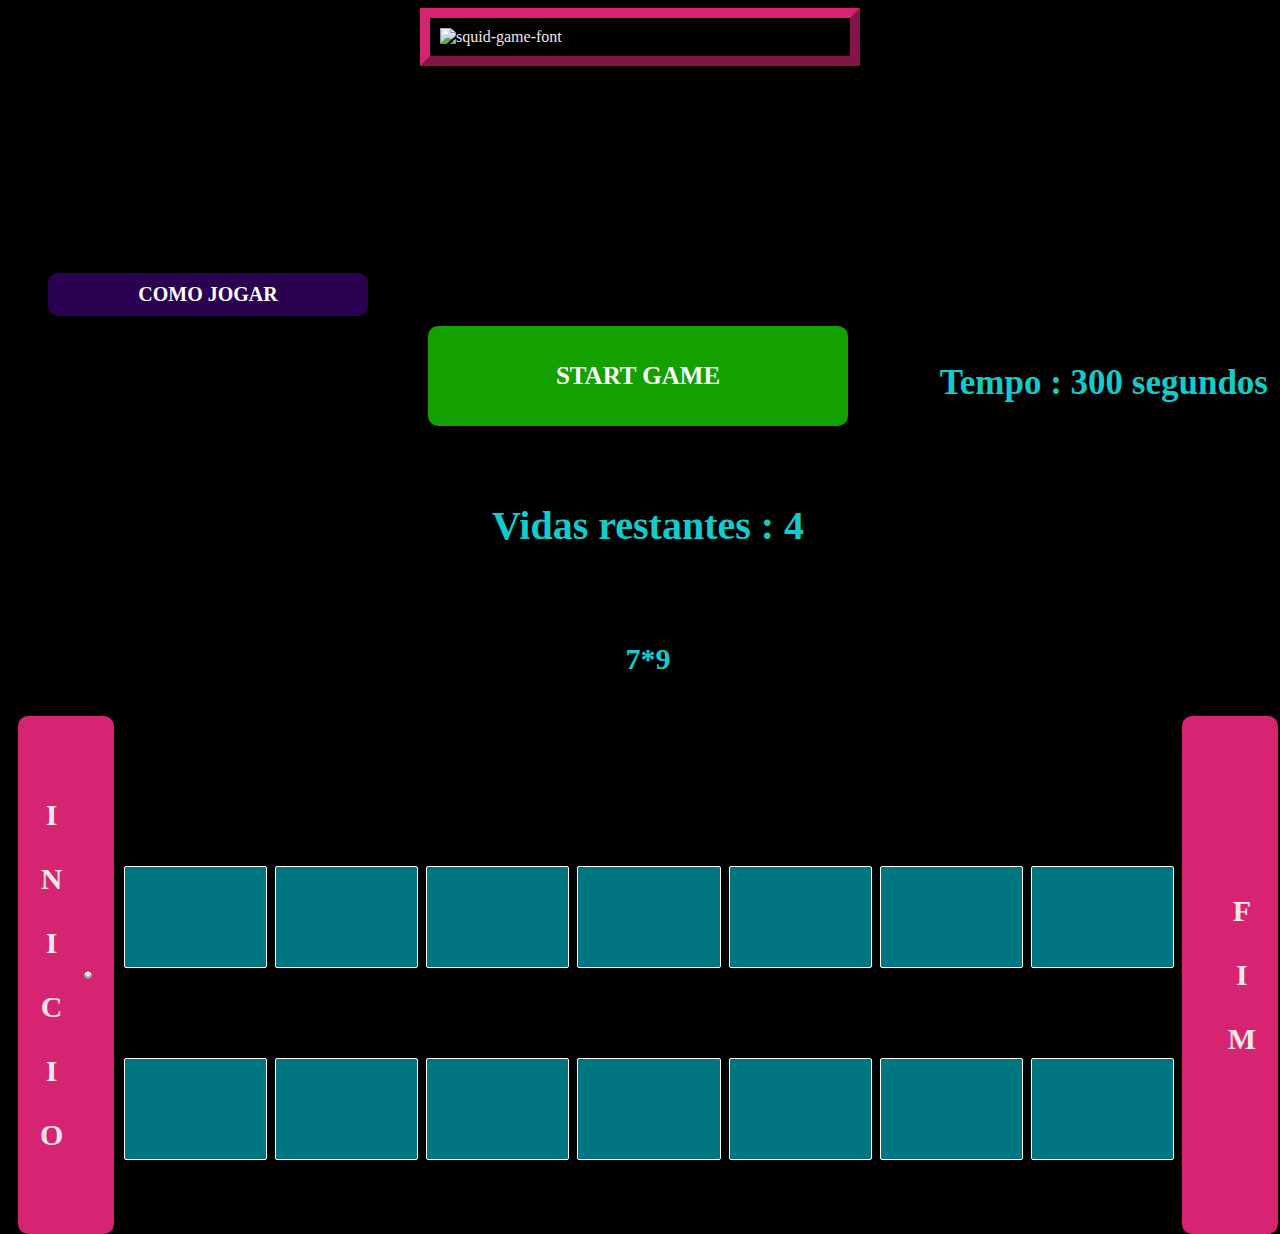
==== index.html @ a6acdb40 "retirando a pasta round6 como intermediario" ====
<!DOCTYPE html>
<html lang="en">
  <head>
    <meta charset="UTF-8" />
    <meta http-equiv="X-UA-Compatible" content="IE=edge" />
    <meta name="viewport" content="width=device-width, initial-scale=1.0" />
    <title>Round6 Matemático</title>
    <link rel="stylesheet" href="style.css" />
    <script
      src="https://kit.fontawesome.com/9d8ddca57b.js"
      crossorigin="anonymous"
    ></script>
    <link
      rel="stylesheet"
      href="https://use.fontawesome.com/releases/v5.5.0/css/all.css"
      integrity="sha384-B4dIYHKNBt8Bc12p+WXckhzcICo0wtJAoU8YZTY5qE0Id1GSseTk6S+L3BlXeVIU"
      crossorigin="anonymous"
    />
    

  </head>
  <body>
    <div class= "titulo">
        <a ><img src="https://fontmeme.com/permalink/211207/664804e150b0178541e672cfd13ec9cb.png"
           alt="squid-game-font" border="0" class="titulo1"/></a>
    </div>
    <div class="geral">
      <section class="header"></section>
      

     
      <section class="bodydojogo">
        <button class="botaoinstrucoes" id="botaoinstrucoes">
          COMO JOGAR
        </button>

       
        <div class="temporizadordisplay">
          
          <div class="centralizador"></div>

          <button class="botaoiniciar" id="botaoiniciar">START GAME</button>
          <h4 id="temporizador">Tempo : 300 segundos</h4>
        </div>
        <div class="comentarios" id="comentarios"></div>
       
        <div class="tentativas">
          <h4 class="contador-de-vidas">Vidas restantes : 4</h4>
        </div>
        <div class="comentarios">
          <h4 id = "pergunta"></h4>
        </div>
        
        <div class="espacamentodojogo">
          <div class="inicio">
            <h3 class="textoinicio">
              <p>I</p>
              <p>N</p>
              <p>I</p>
              <p>C</p>
              <p>I</p>
              <p>O</p>
            </h3>

            <!-- player icon -->
            <span class="posicaoinicial">
              <!-- <span class="player-icon"></span> -->
              <img
                src="./media/icone.png"
                alt="playericon"
                class="iconejogador"
              />
            </span>
          </div>

          <!-- glass tiles -->
          <div class="vidros">
            <div class="vidro" id="vidro-cima" data-value="1"></div>
            <div class="vidro" id="vidro-cima1" data-value="3"></div>
            <div class="vidro" id="vidro-cima2" data-value="5"></div>
            <div class="vidro" id="vidro-cima3" data-value="7"></div>
            <div class="vidro" id="vidro-cima4" data-value="9"></div>
            <div class="vidro" id="vidro-cima5" data-value="11"></div>
            <div class="vidro" id="vidro-cima6" data-value="13"></div>
            <div class="vidro" id="vidro-baixo" data-value="2"></div>
            <div class="vidro" id="vidro-baixo1" data-value="4"></div>
            <div class="vidro" id="vidro-baixo2" data-value="6"></div>
            <div class="vidro" id="vidro-baixo3" data-value="8"></div>
            <div class="vidro" id="vidro-baixo4" data-value="10"></div>
            <div class="vidro" id="vidro-baixo5" data-value="12"></div>
            <div class="vidro" id="vidro-baixo6" data-value="14"></div>
          </div>
          <!-- ends glass tiles
          2,4,5,7,9,12,14
        '4','81','63','2','4x^3+9','6','33x^2+7x^3'
      '6','67','83','4','2x^3+5','3','27x^2+5x^3' -->

          <div class="fim" id="fim">
            <span class="posicaofinal">
              <span class="posicaosegurada"></span>
            </span>
            <h3 class="textofinal">
              <p>F</p>
              <p>I</p>
              <p>M</p>      
            </h3>
          </div>
        </div>
        <!-- end main game area -->
      </section>

      <!-- gameover screen -->
      <section class="displaygameover hide" id="displaygameover">
        <h2 class="disptextogameover hide" id="disptextogameover">Game Over</h2>
      </section>

      <!--  -->
      <section class="footer"></section>
    </div>
    <script src="script.js" charset="UTF-8"></script>
  </body>
</html>
---- style.css ----
body {
  color: rgb(243, 230, 230);
  background-color: black;
  font-family: Leelawadee UI;
}

.titulo {
  margin-left: auto;
  margin-right: auto;
  padding: 0;
  height: 250px;
  width: 500px;
}

.geral {
  margin: 0;
  padding: 0;
  height: 100vh;
  width: 100vw;
}

img {
  display: block;
  margin-left: auto;
  margin-right: auto;
  width: 40%;
}

.titulo1 {
  width: 80%;
  padding: 10px;
  border: 10px outset #d62473;
  background-color: transparent;
}

.botaoinstrucoes {
  border: none;
  margin-top: 15px;
  margin-left: 40px;
  height: 85%;
  width: 25%;
  border-radius: 10px;
  padding: 10px 0 10px 0;
  font-size: 20px;
  font-weight: bolder;
  background-color: #2b0152;
  color: white;
  cursor: pointer;
  text-align: center;
  font-family: Leelawadee UI;
}

.botaoinstrucoes:hover {
  background: #d62473;
  color: black;
  border: 2px solid white;
}

.botaoiniciar {
  border: none;
  margin-top: 10px;
  height: 75%;
  border-radius: 10px;
  padding: 10px 0 10px 0;
  font-size: 25px;
  font-weight: bolder;
  background-color: #13a000;
  color: white;
  cursor: pointer;
  text-align: center;
  font-family: Leelawadee UI;
}
.botaoiniciar:hover {
  background-color: #056b02;
  border: 2px solid white;
  box-sizing: 60px;
  color: black;
}

.centralizador {
  display: flex;
  justify-content: center;
  align-items: center;
}

.temporizadordisplay {
  display: grid;
  grid-template-columns: repeat(3, 1fr);
  font-size: 35px;
  text-align: right;
  padding-right: 20px;
}

.comentarios {
  font-size: 30px;
  color: whitesmoke;
  display: flex;
  justify-content: center;
  align-items: center;
}
/* the styling of the rectangular tiles */

.vidro {
  display: grid;
  align-items: center;
  justify-content: center;
  width: 100%;
  height: 100px;
  border-radius: 2px;
  background-color: rgb(0, 119, 128);
  text-align: center;
  cursor: pointer;
  user-select: none;
  border: 1px solid white;
}

.hide {
  display: none;
}

#vidro-cima {
  align-self: flex-end;
  margin-bottom: 2.5px;
}
#vidro-cima1 {
  align-self: flex-end;
  margin-bottom: 2.5px;
}
#vidro-cima2 {
  align-self: flex-end;
  margin-bottom: 2.5px;
}
#vidro-cima3 {
  align-self: flex-end;
  margin-bottom: 2.5px;
}
#vidro-cima4 {
  align-self: flex-end;
  margin-bottom: 2.5px;
}
#vidro-cima5 {
  align-self: flex-end;
  margin-bottom: 2.5px;
}
#vidro-cima6 {
  align-self: flex-end;
  margin-bottom: 2.5px;
}
#vidro-baixo {
  align-self: flex-inicio;
  margin-top: 2.5px;
}
#vidro-baixo1 {
  align-self: flex-inicio;
  margin-top: 2.5px;
}
#vidro-baixo2 {
  align-self: flex-inicio;
  margin-top: 2.5px;
}
#vidro-baixo3 {
  align-self: flex-inicio;
  margin-top: 2.5px;
}
#vidro-baixo4 {
  align-self: flex-inicio;
  margin-top: 2.5px;
}
#vidro-baixo5 {
  align-self: flex-inicio;
  margin-top: 2.5px;
}
#vidro-baixo6 {
  align-self: flex-inicio;
  margin-top: 2.5px;
}

/* glass grid */
.vidros {
  display: grid;
  justify-content: center;
  align-items: center;
  gap: 10px;
  grid-template-rows: 1fr 1fr;
  grid-template-columns: repeat(7, 1fr);
}

.espacamentodojogo {
  display: grid;
  grid-template-columns: 1fr 9fr 1fr;
}

.inicio,
.fim {
  display: grid;
  grid-template-columns: repeat(2, 1fr);
  align-items: center;
  gap: 5px;
  padding: 10px;
  cursor: pointer;
  border-radius: 10px;
}

.inicio {
  margin-right: 10px;
  margin-left: 10px;
  border: 7px solid #d62473;
  background-color: #d62473;
}

.fim {
  margin-left: 10px;
  margin-right: 10px;
  border: 7px solid #d62473;
  background-color: #d62473;
}

.textoinicio,
.textofinal {
  text-align: center;
  font-size: 30px;
  padding: 5px;
}

.textoinicio {
  margin-right: 5px;
}

.textofinal {
  margin-left: 5px;
}

.posicaoinicial {
  display: grid;
  align-items: center;
  justify-content: center;
}

.posicalfinal {
  display: grid;
  align-items: center;
  justify-content: center;
}

.player-icon {
  width: 55px;
  height: 65px;
  background-color: transparent;
}

.headman-icon {
  width: 50px;
  height: 95px;
  background-color: transparent;
}

.fa-trophy {
  font-size: 30px;
  color: gold;
}

.tentativas {
  display: flex;
  justify-content: center;
  align-items: center;
  font-size: 40px;
}

.displaygameover {
  display: flex;
  flex-direction: column;
  align-items: center;
  justify-content: center;
}

.disptextogameover {
  text-align: center;
  font-size: 70px;
}
#botaoreinicio {
  display: block;
  margin: 0 auto;
  height: 100px;
  background-color: #2b0152;
  color: white;
  font-size: 45px;
  border-radius: 10px;
  width: 70%;
}

#botaoreinicio:hover {
  background-color: #d62473;
  color: whitesmoke;
  border: none;
}

h4 {
  color: #13cbcb;
}
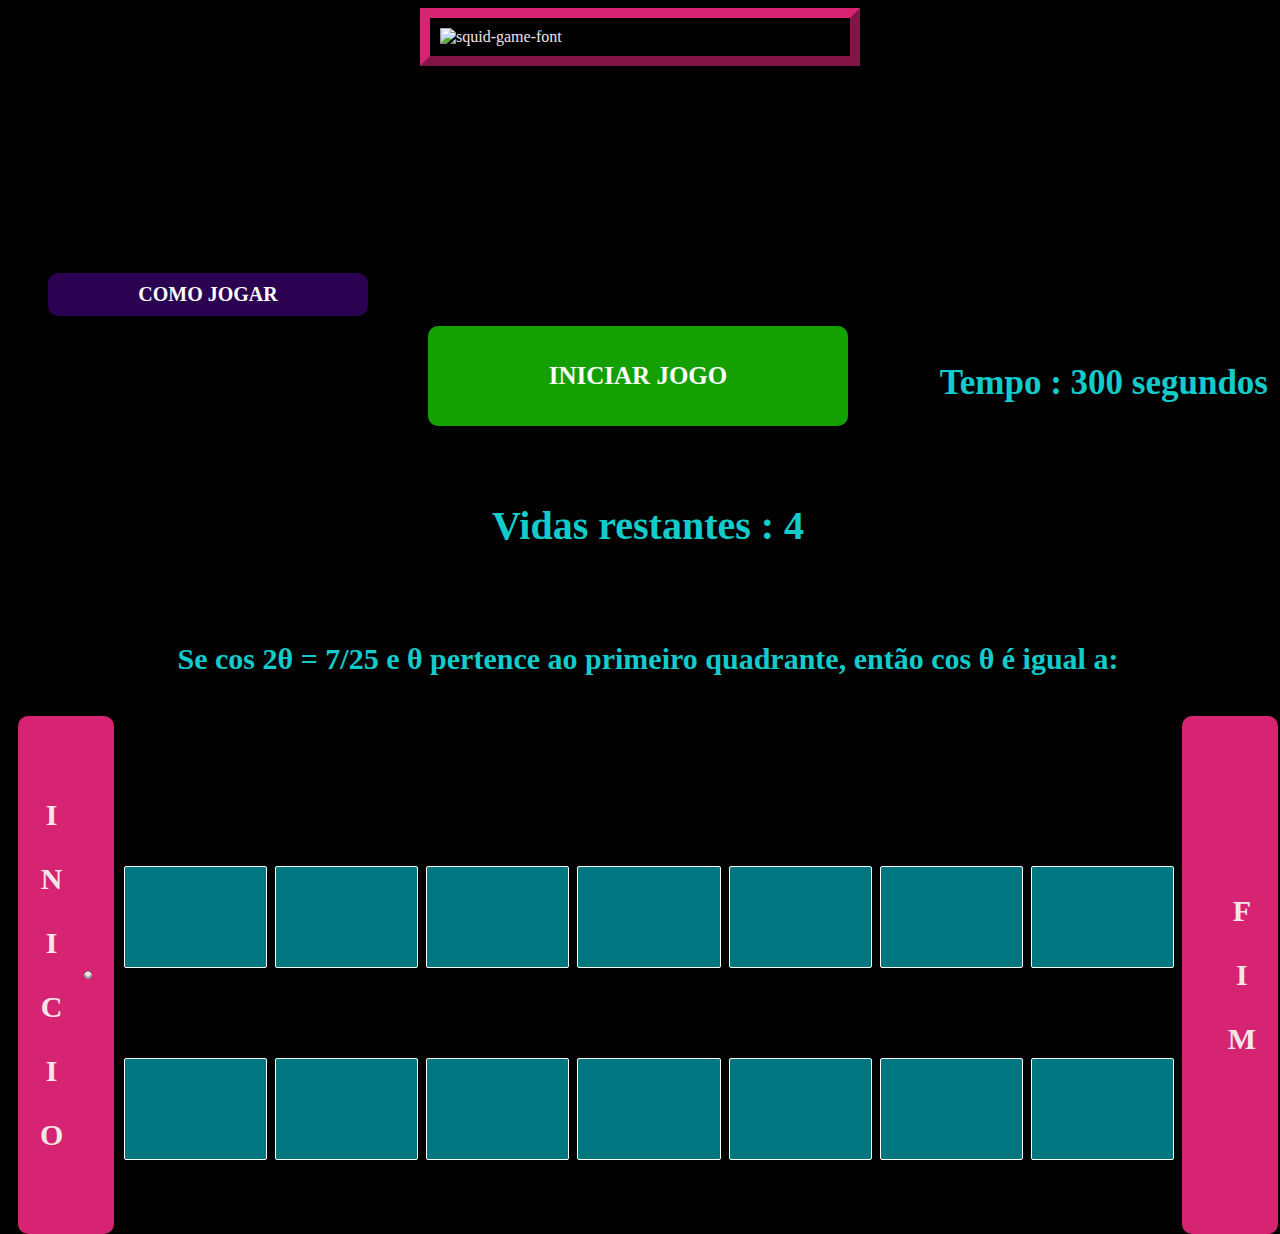
==== commit e60a7613: "Sintaxe" ====
--- a/index.html
+++ b/index.html
@@ -6,18 +6,6 @@
     <meta name="viewport" content="width=device-width, initial-scale=1.0" />
     <title>Round6 Matemático</title>
     <link rel="stylesheet" href="style.css" />
-    <script
-      src="https://kit.fontawesome.com/9d8ddca57b.js"
-      crossorigin="anonymous"
-    ></script>
-    <link
-      rel="stylesheet"
-      href="https://use.fontawesome.com/releases/v5.5.0/css/all.css"
-      integrity="sha384-B4dIYHKNBt8Bc12p+WXckhzcICo0wtJAoU8YZTY5qE0Id1GSseTk6S+L3BlXeVIU"
-      crossorigin="anonymous"
-    />
-    
-
   </head>
   <body>
     <div class= "titulo">
@@ -39,7 +27,7 @@
           
           <div class="centralizador"></div>
 
-          <button class="botaoiniciar" id="botaoiniciar">START GAME</button>
+          <button class="botaoiniciar" id="botaoiniciar">INICIAR JOGO</button>
           <h4 id="temporizador">Tempo : 300 segundos</h4>
         </div>
         <div class="comentarios" id="comentarios"></div>
@@ -62,9 +50,9 @@
               <p>O</p>
             </h3>
 
-            <!-- player icon -->
+            <!-- Icone do Jogador -->
             <span class="posicaoinicial">
-              <!-- <span class="player-icon"></span> -->
+
               <img
                 src="./media/icone.png"
                 alt="playericon"
@@ -73,7 +61,7 @@
             </span>
           </div>
 
-          <!-- glass tiles -->
+          <!-- Tabuleiro -->
           <div class="vidros">
             <div class="vidro" id="vidro-cima" data-value="1"></div>
             <div class="vidro" id="vidro-cima1" data-value="3"></div>
@@ -90,10 +78,7 @@
             <div class="vidro" id="vidro-baixo5" data-value="12"></div>
             <div class="vidro" id="vidro-baixo6" data-value="14"></div>
           </div>
-          <!-- ends glass tiles
-          2,4,5,7,9,12,14
-        '4','81','63','2','4x^3+9','6','33x^2+7x^3'
-      '6','67','83','4','2x^3+5','3','27x^2+5x^3' -->
+          <!-- Final do tabuleiro -->
 
           <div class="fim" id="fim">
             <span class="posicaofinal">
@@ -106,15 +91,16 @@
             </h3>
           </div>
         </div>
-        <!-- end main game area -->
+     
       </section>
 
-      <!-- gameover screen -->
+
+      <!-- Tela de Gameover -->
       <section class="displaygameover hide" id="displaygameover">
         <h2 class="disptextogameover hide" id="disptextogameover">Game Over</h2>
       </section>
 
-      <!--  -->
+      
       <section class="footer"></section>
     </div>
     <script src="script.js" charset="UTF-8"></script>
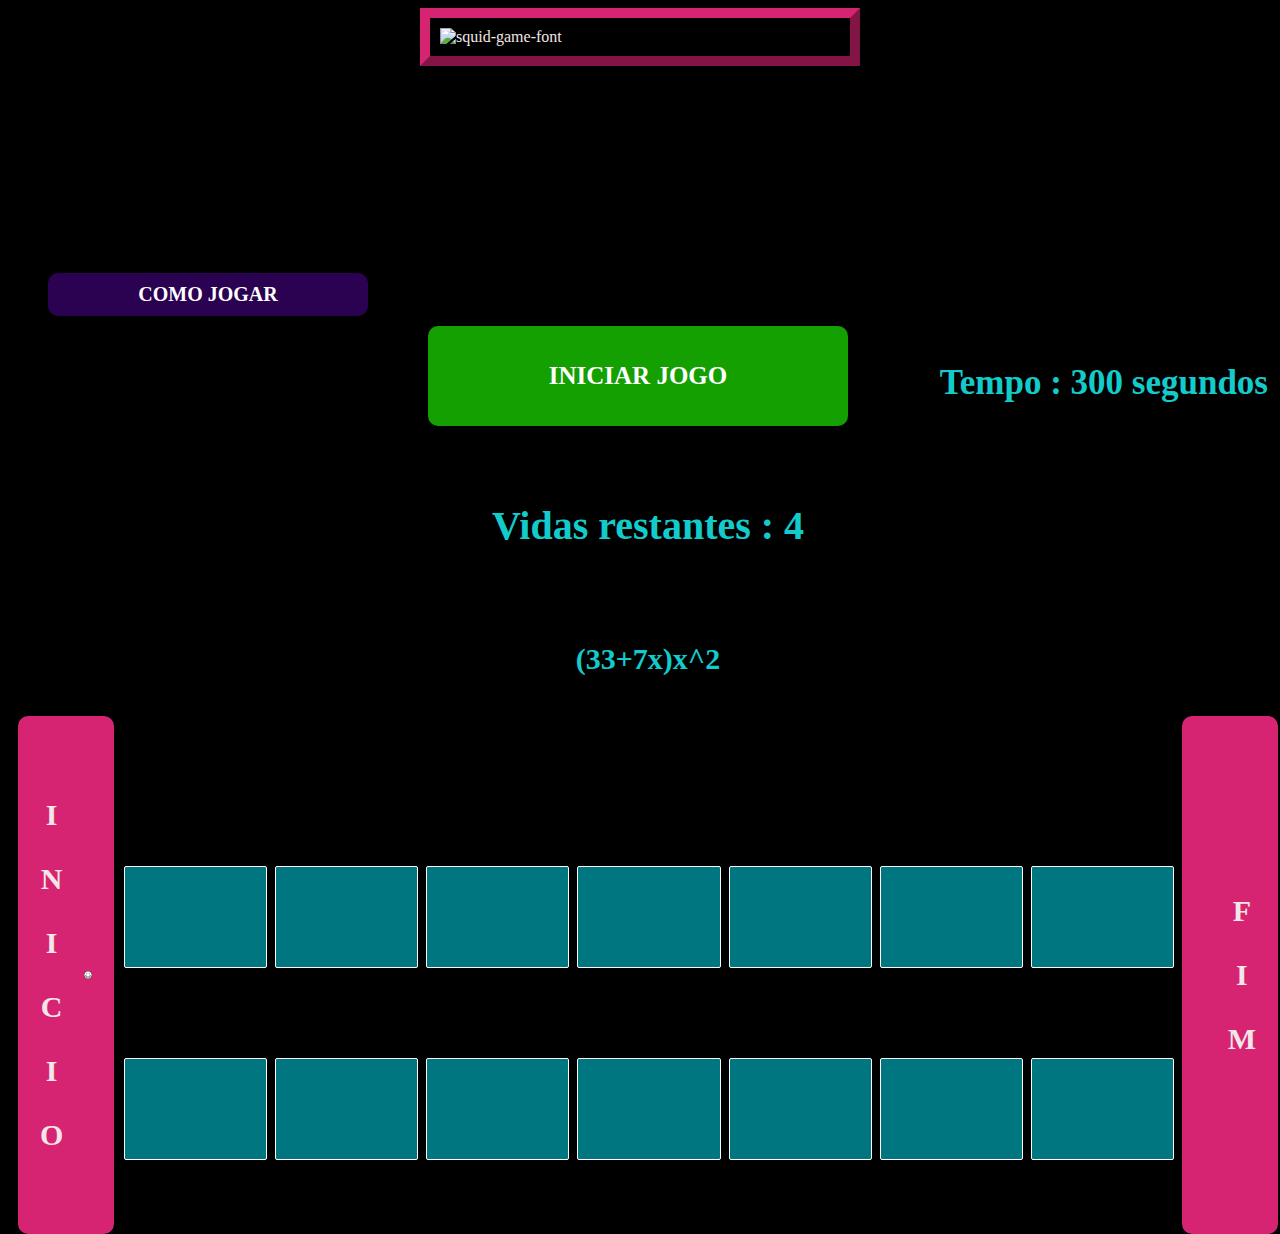
==== commit faac946c: "toques finais" ====
--- a/index.html
+++ b/index.html
@@ -16,7 +16,6 @@
       <section class="header"></section>
       
 
-     
       <section class="bodydojogo">
         <button class="botaoinstrucoes" id="botaoinstrucoes">
           COMO JOGAR
@@ -97,7 +96,7 @@
 
       <!-- Tela de Gameover -->
       <section class="displaygameover hide" id="displaygameover">
-        <h2 class="disptextogameover hide" id="disptextogameover">Game Over</h2>
+        <h2 class="disptextogameover hide" id="disptextogameover">Você perdeu! Aperte F5 para jogar novamente!</h2>
       </section>
 
       
--- a/style.css
+++ b/style.css
@@ -277,22 +277,6 @@
   text-align: center;
   font-size: 70px;
 }
-#botaoreinicio {
-  display: block;
-  margin: 0 auto;
-  height: 100px;
-  background-color: #2b0152;
-  color: white;
-  font-size: 45px;
-  border-radius: 10px;
-  width: 70%;
-}
-
-#botaoreinicio:hover {
-  background-color: #d62473;
-  color: whitesmoke;
-  border: none;
-}
 
 h4 {
   color: #13cbcb;
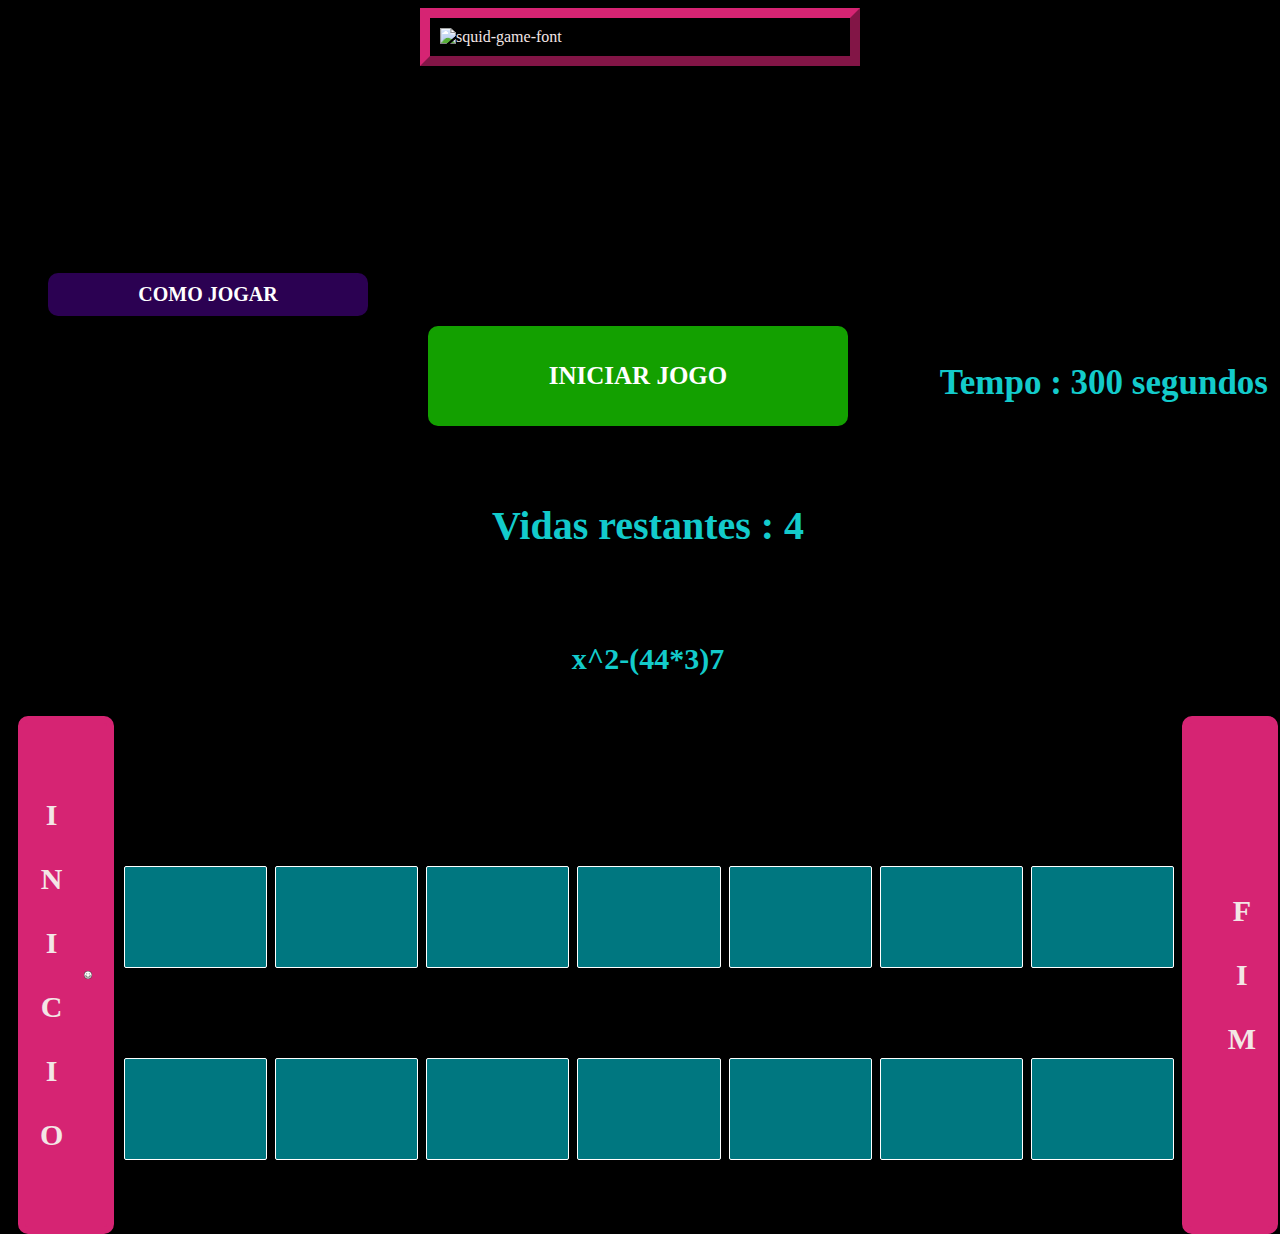
==== commit 000371fb: "Update index.html" ====
--- a/index.html
+++ b/index.html
@@ -100,7 +100,7 @@
       </section>
 
       
-      <section class="footer"></section>
+      
     </div>
     <script src="script.js" charset="UTF-8"></script>
   </body>
